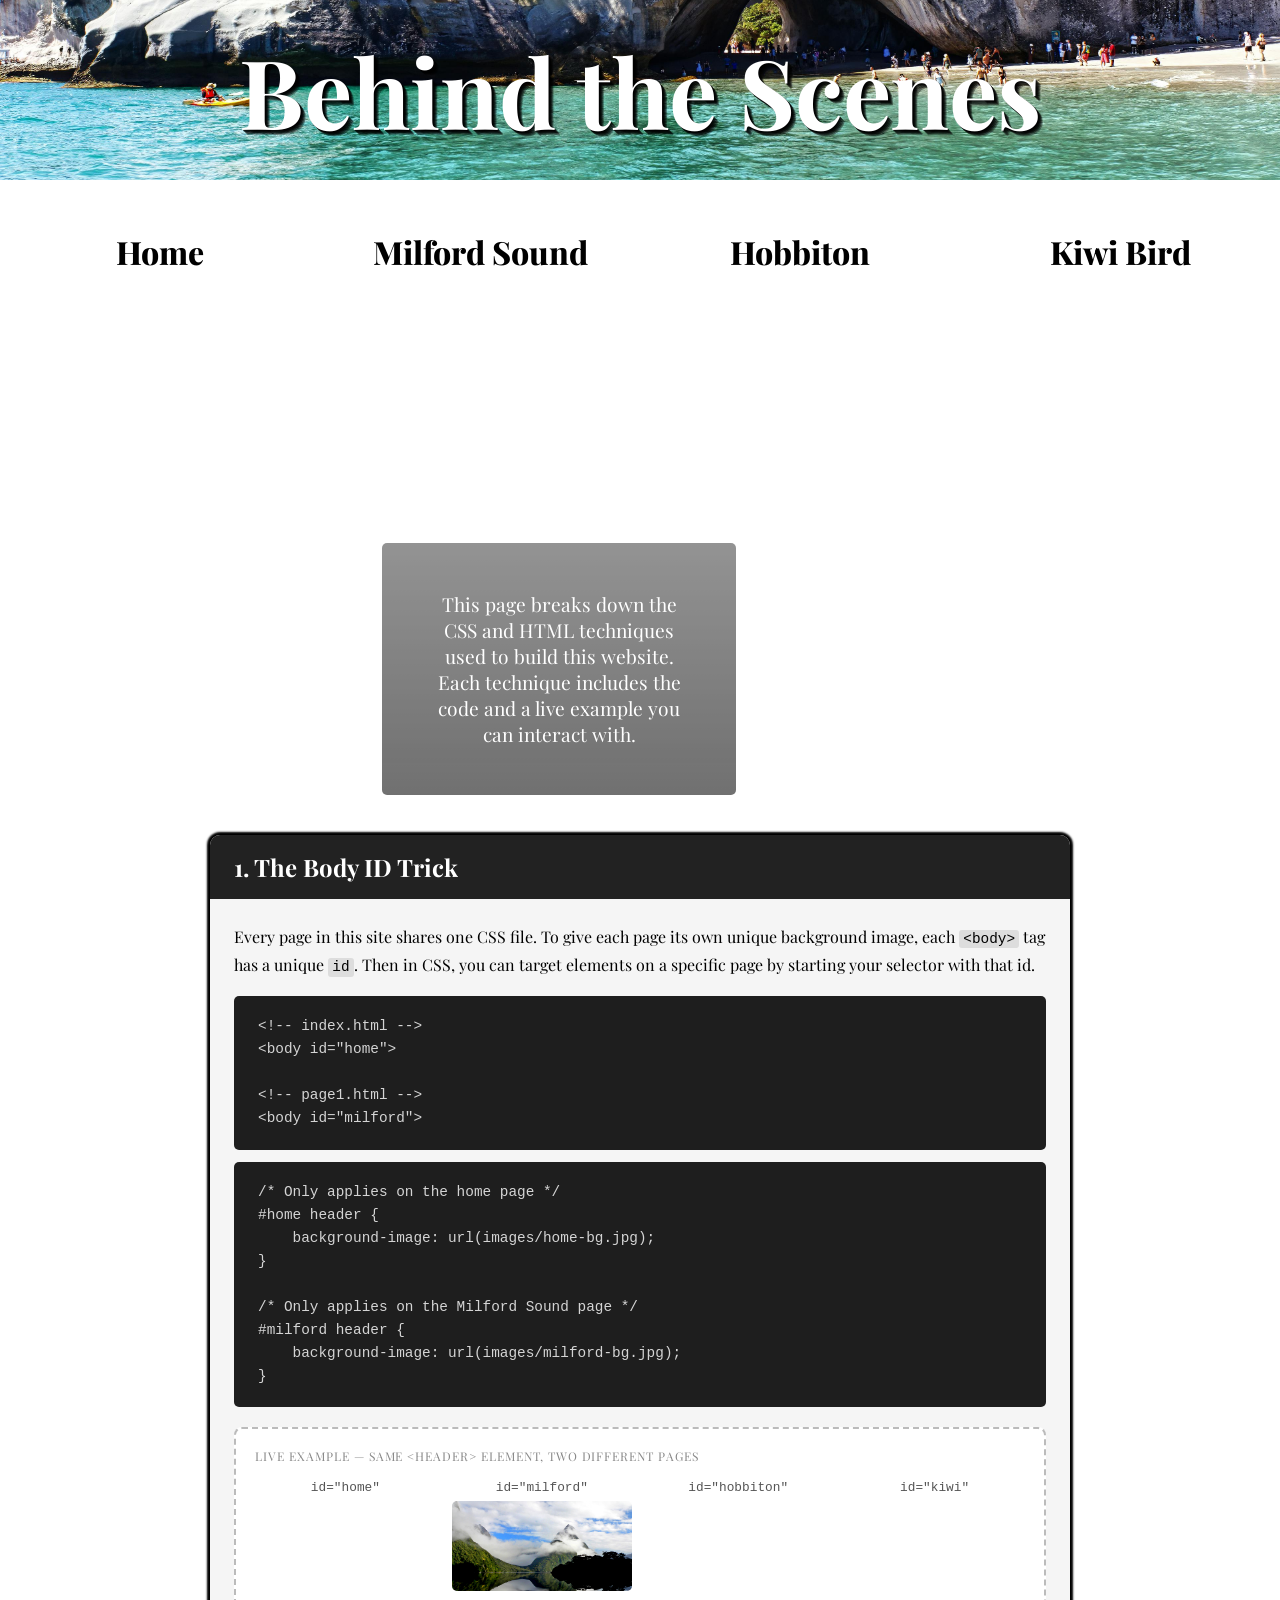
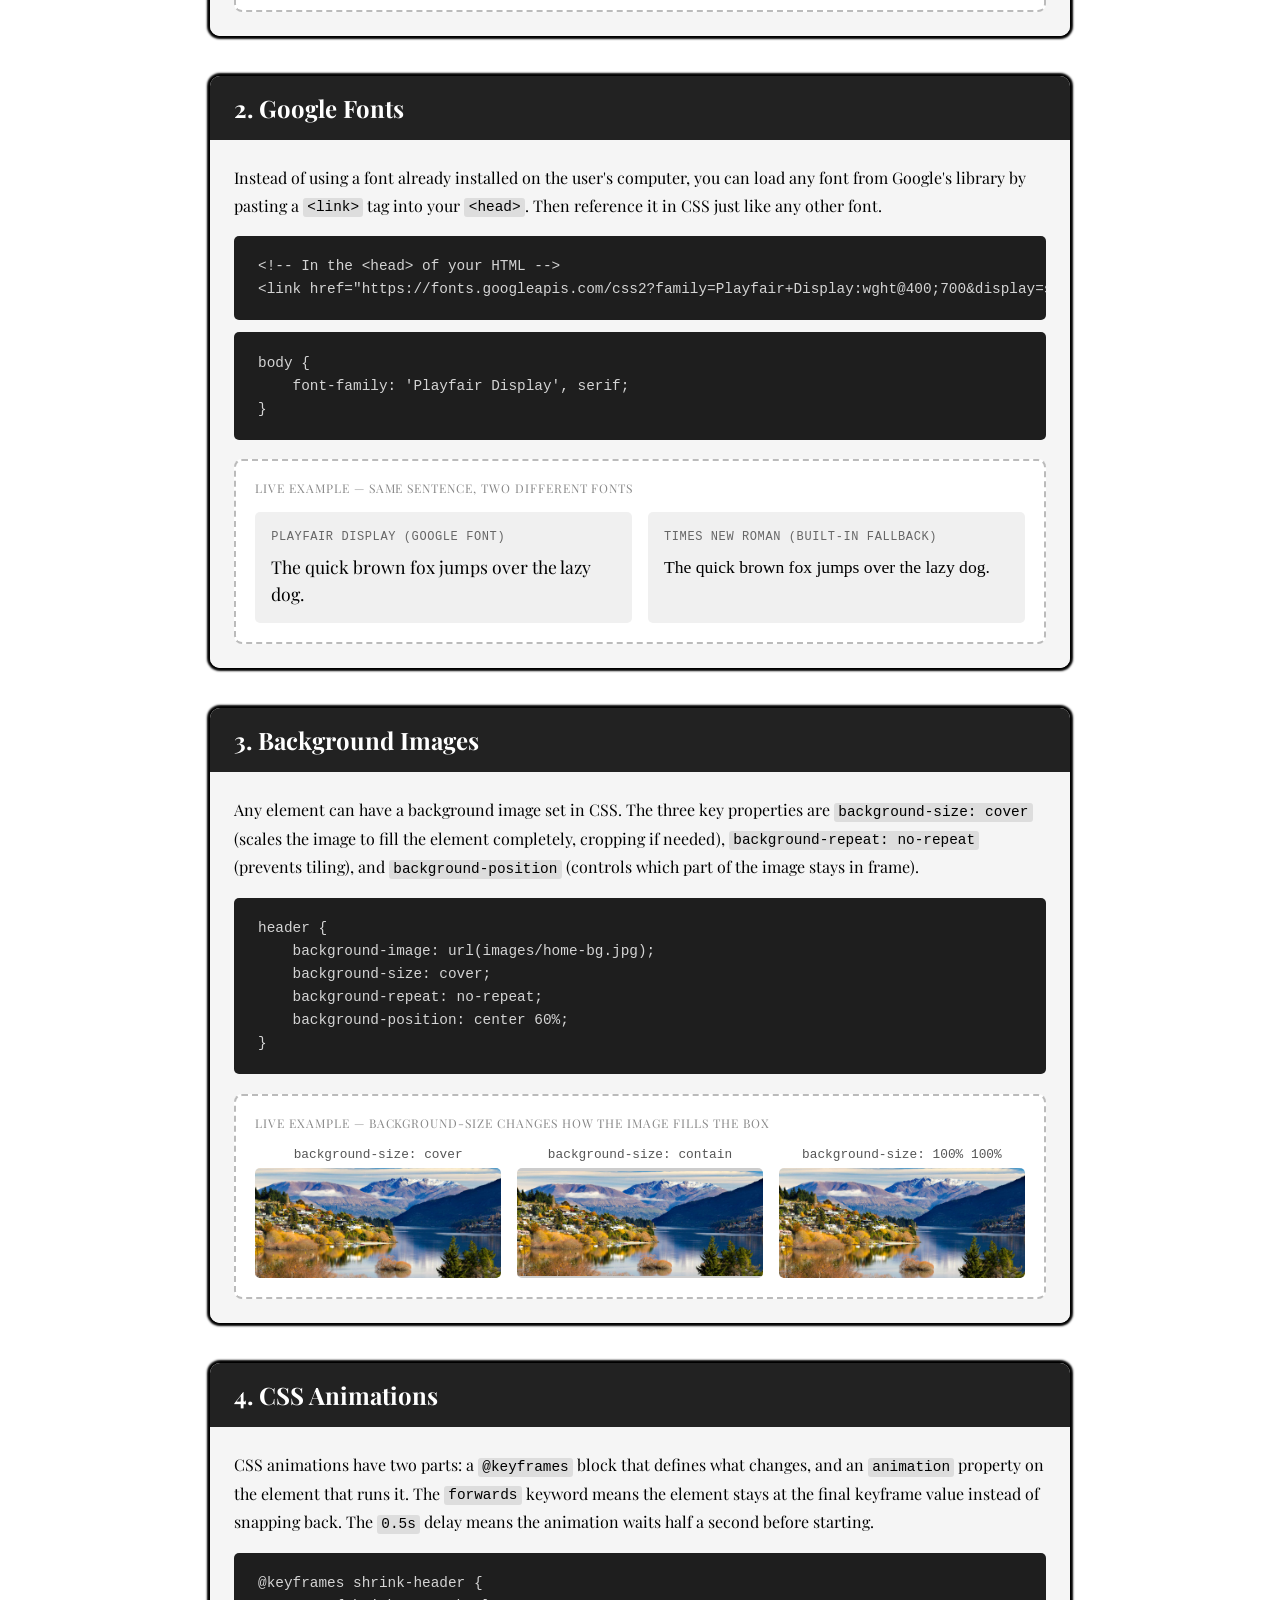
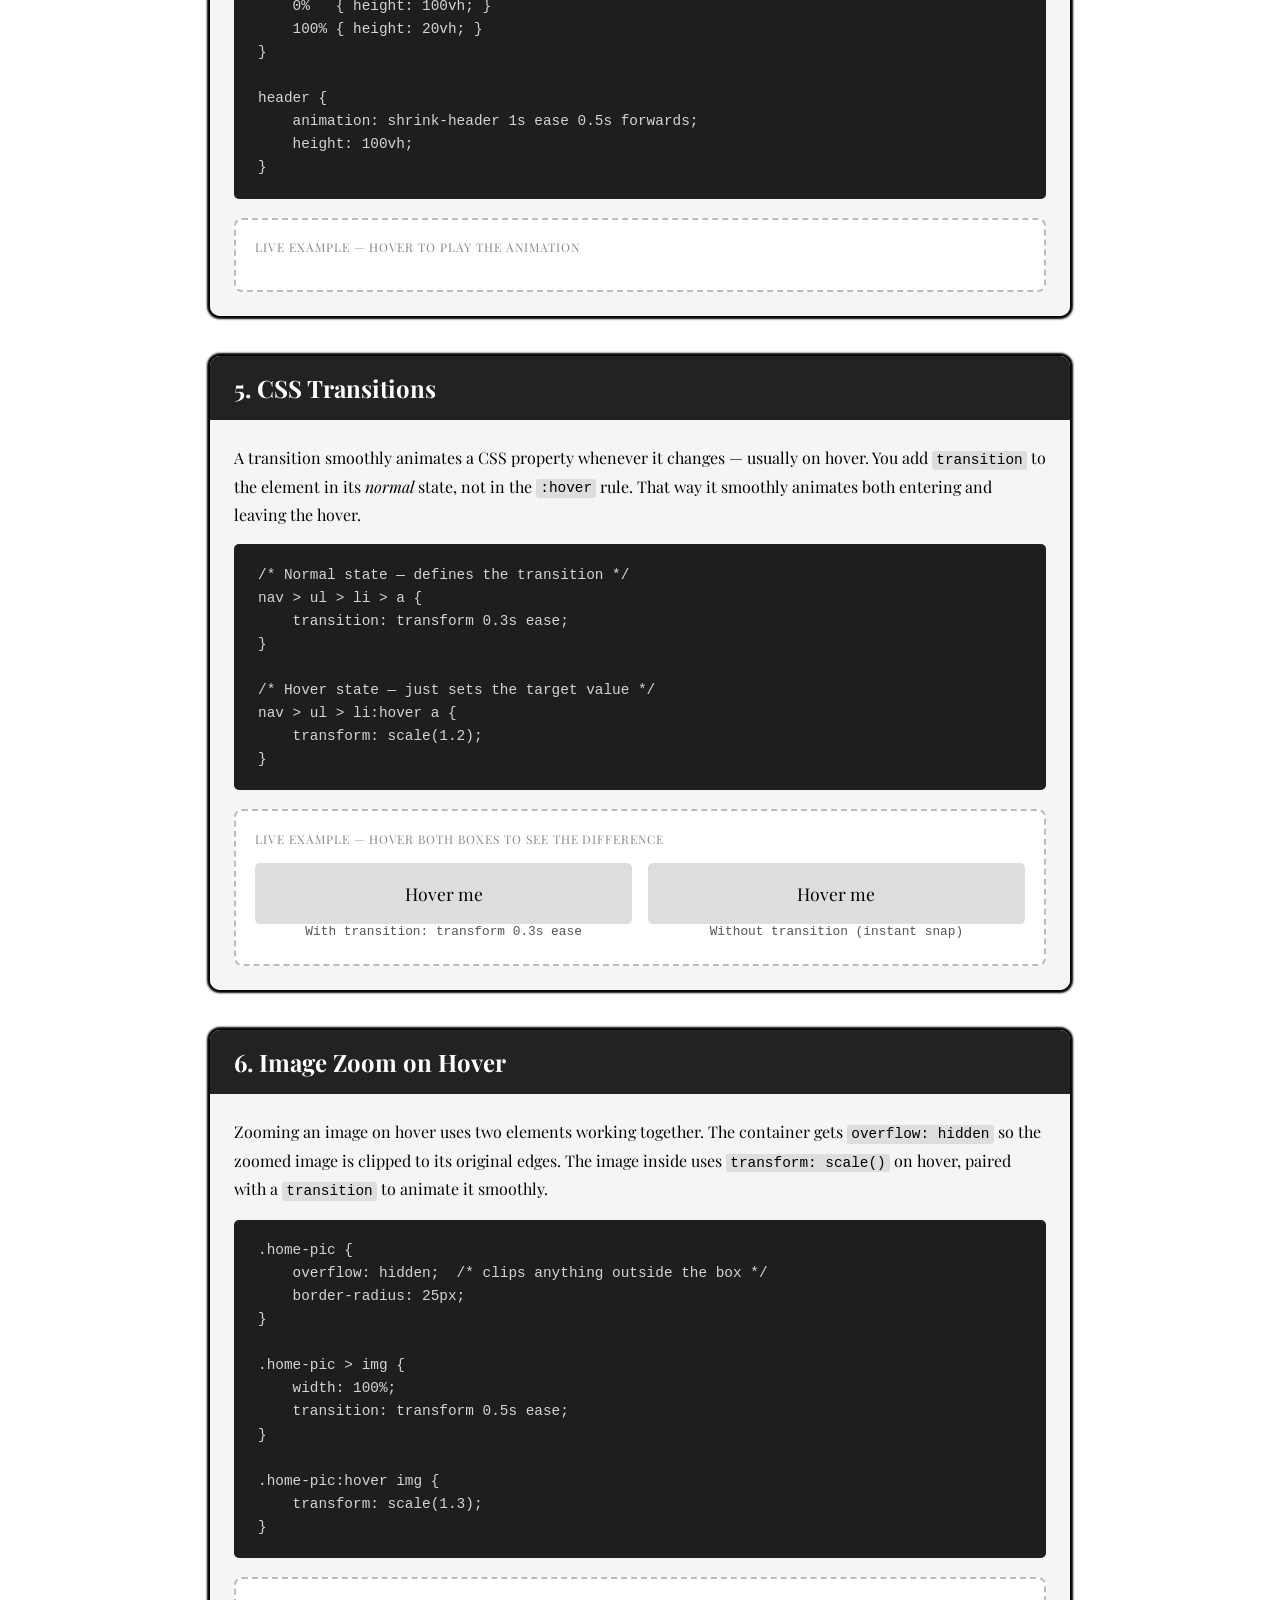
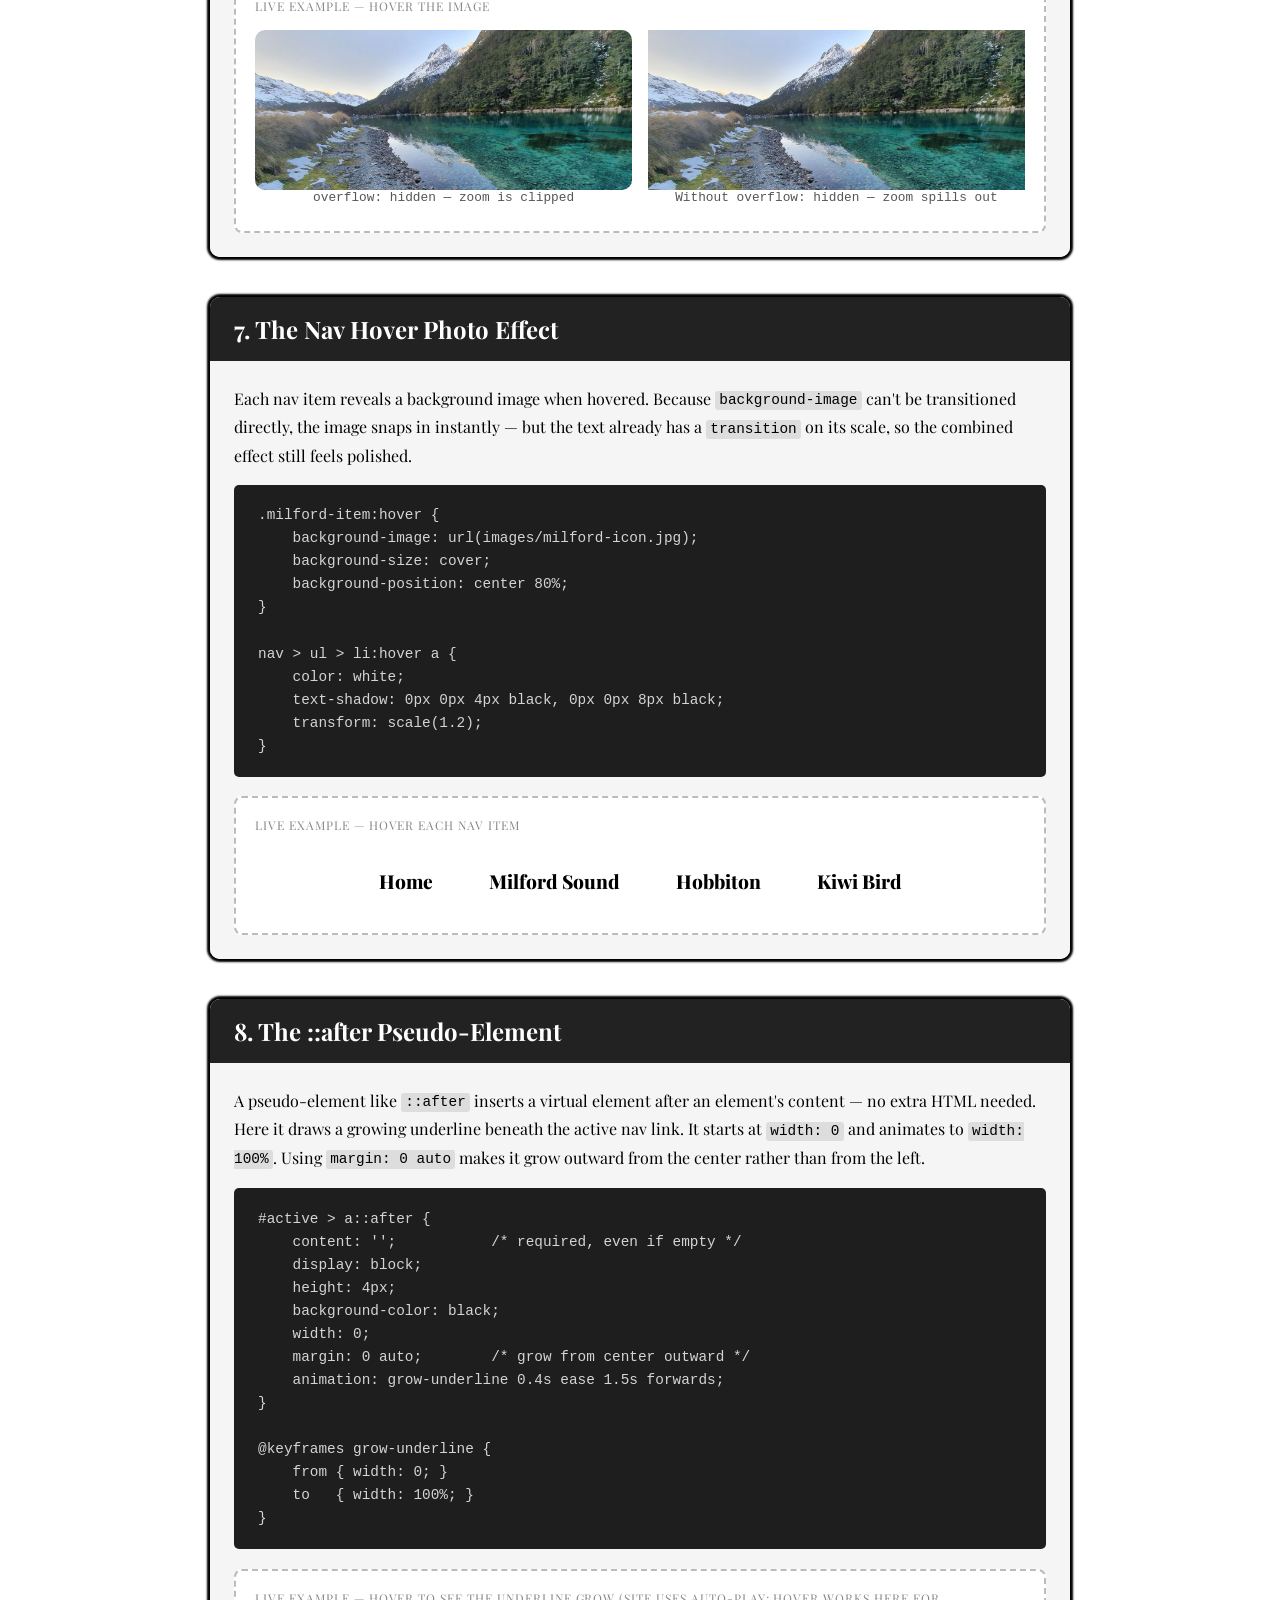
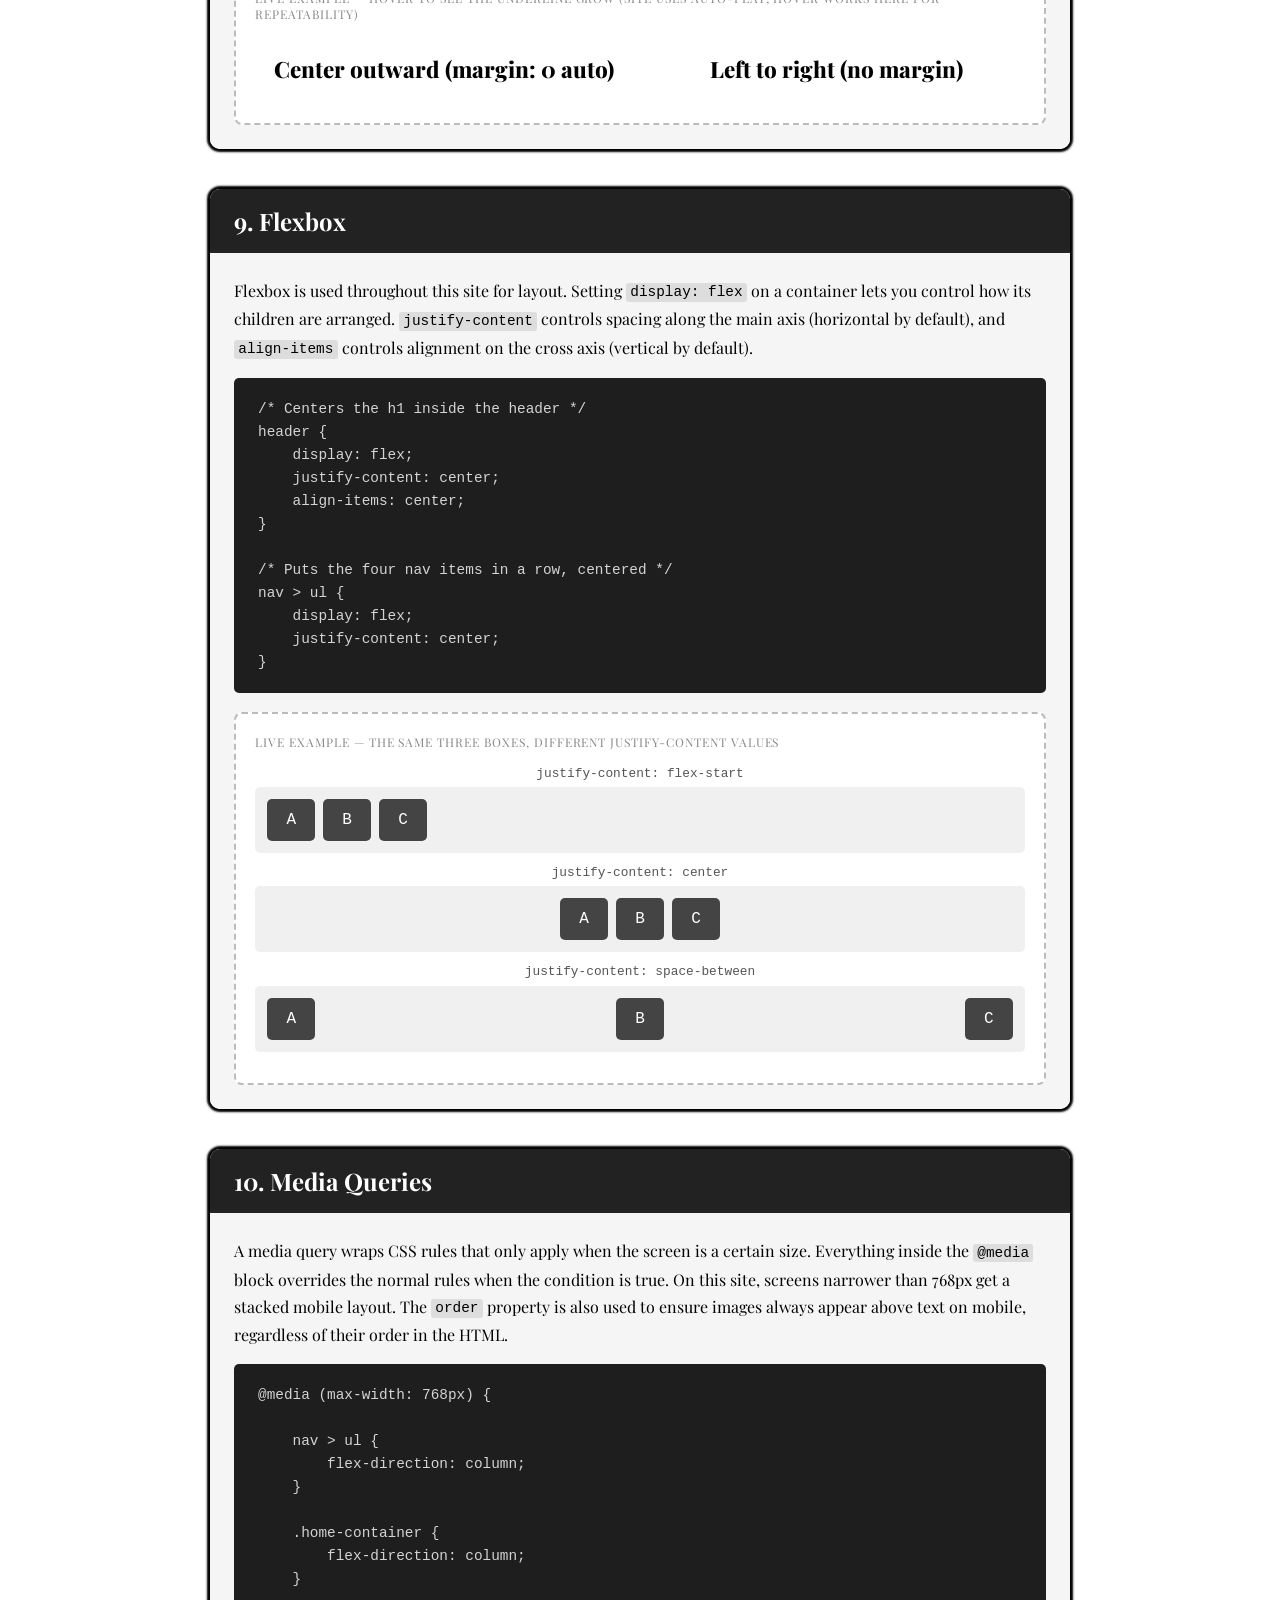
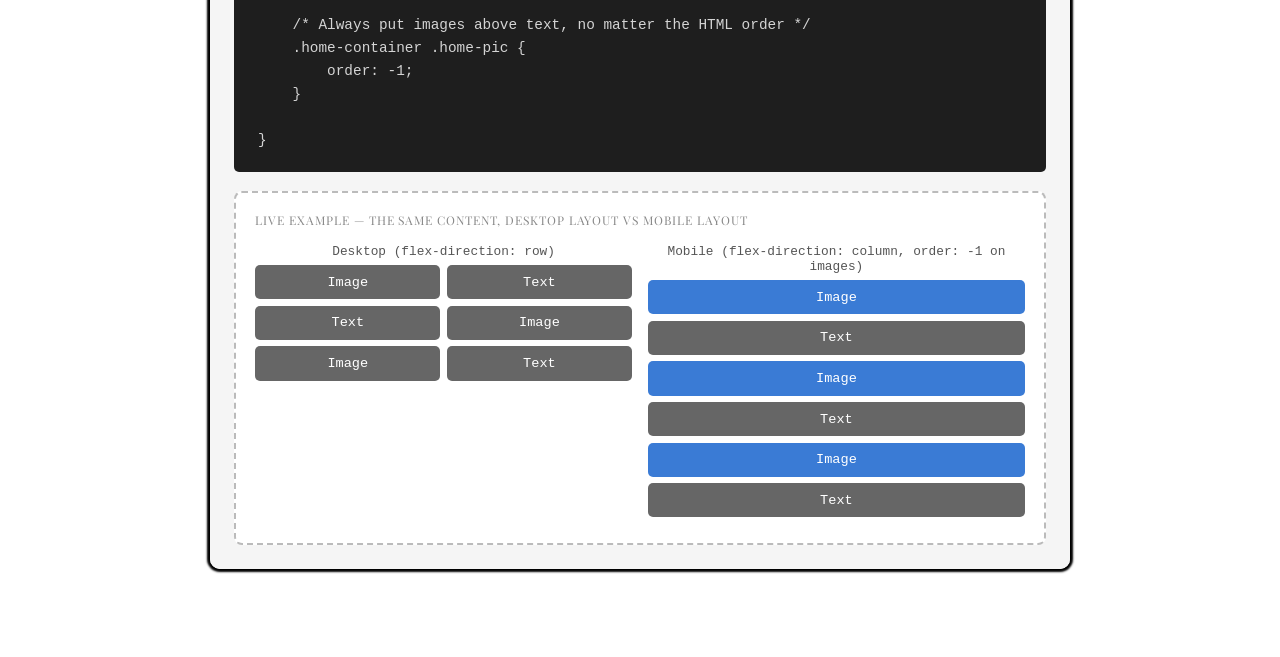
==== explainer.html @ 44269f56 "Added example page Used Claude to create an example page, linked in the footer of the homepage.  Exa" ====
<!DOCTYPE html>
<html lang="en">

<head>
    <meta charset="UTF-8">
    <meta name="viewport" content="width=device-width, initial-scale=1.0">
    <title>How It Works | New Zealand</title>

    <link rel="stylesheet" href="style.css">
    <link href="https://fonts.googleapis.com/css2?family=Playfair+Display:wght@400;700&display=swap" rel="stylesheet">
</head>

<body id="explainer">

    <header>
        <h1>Behind the Scenes</h1>
    </header>

    <nav>
        <ul>
            <li class="home-item"><a href="index.html">Home</a></li>
            <li class="milford-item"><a href="page1.html">Milford Sound</a></li>
            <li class="hobbiton-item"><a href="page2.html">Hobbiton</a></li>
            <li class="kiwi-item"><a href="page3.html">Kiwi Bird</a></li>
        </ul>
    </nav>

    <main class="explainer-main">

        <p class="explainer-intro">
            This page breaks down the CSS and HTML techniques used to build this website.
            Each technique includes the code and a live example you can interact with.
        </p>

        <!-- ============================================================ -->
        <!-- TECHNIQUE 1: Body ID Trick -->
        <!-- ============================================================ -->
        <div class="technique">
            <div class="technique-header">
                <h2>1. The Body ID Trick</h2>
            </div>
            <div class="technique-body">
                <p>
                    Every page in this site shares one CSS file. To give each page its own unique background image,
                    each <code>&lt;body&gt;</code> tag has a unique <code>id</code>. Then in CSS, you can target
                    elements on a specific page by starting your selector with that id.
                </p>
                <pre>
&lt;!-- index.html --&gt;
&lt;body id="home"&gt;

&lt;!-- page1.html --&gt;
&lt;body id="milford"&gt;</pre>
                <pre>
/* Only applies on the home page */
#home header {
    background-image: url(images/home-bg.jpg);
}

/* Only applies on the Milford Sound page */
#milford header {
    background-image: url(images/milford-bg.jpg);
}</pre>

                <div class="demo">
                    <div class="demo-label">Live Example — same &lt;header&gt; element, two different pages</div>
                    <div class="demo-side-by-side">
                        <div>
                            <div class="demo-caption">id="home"</div>
                            <div class="demo-page-preview" style="background-image: url(images/home-bg.jpg); background-size: cover; background-position: center 60%;"></div>
                        </div>
                        <div>
                            <div class="demo-caption">id="milford"</div>
                            <div class="demo-page-preview" style="background-image: url(images/milford-bg.jpg); background-size: cover;"></div>
                        </div>
                        <div>
                            <div class="demo-caption">id="hobbiton"</div>
                            <div class="demo-page-preview" style="background-image: url(images/hobbiton-bg.jpg); background-size: cover;"></div>
                        </div>
                        <div>
                            <div class="demo-caption">id="kiwi"</div>
                            <div class="demo-page-preview" style="background-image: url(images/fall-bg.jpg); background-size: cover;"></div>
                        </div>
                    </div>
                </div>
            </div>
        </div>

        <!-- ============================================================ -->
        <!-- TECHNIQUE 2: Google Fonts -->
        <!-- ============================================================ -->
        <div class="technique">
            <div class="technique-header">
                <h2>2. Google Fonts</h2>
            </div>
            <div class="technique-body">
                <p>
                    Instead of using a font already installed on the user's computer, you can load any font from
                    Google's library by pasting a <code>&lt;link&gt;</code> tag into your <code>&lt;head&gt;</code>.
                    Then reference it in CSS just like any other font.
                </p>
                <pre>
&lt;!-- In the &lt;head&gt; of your HTML --&gt;
&lt;link href="https://fonts.googleapis.com/css2?family=Playfair+Display:wght@400;700&display=swap" rel="stylesheet"&gt;</pre>
                <pre>
body {
    font-family: 'Playfair Display', serif;
}</pre>

                <div class="demo">
                    <div class="demo-label">Live Example — same sentence, two different fonts</div>
                    <div class="demo-side-by-side">
                        <div class="demo-font-sample" style="font-family: 'Playfair Display', serif;">
                            <div class="demo-font-name">Playfair Display (Google Font)</div>
                            The quick brown fox jumps over the lazy dog.
                        </div>
                        <div class="demo-font-sample" style="font-family: 'Times New Roman', serif;">
                            <div class="demo-font-name">Times New Roman (built-in fallback)</div>
                            The quick brown fox jumps over the lazy dog.
                        </div>
                    </div>
                </div>
            </div>
        </div>

        <!-- ============================================================ -->
        <!-- TECHNIQUE 3: Background Images -->
        <!-- ============================================================ -->
        <div class="technique">
            <div class="technique-header">
                <h2>3. Background Images</h2>
            </div>
            <div class="technique-body">
                <p>
                    Any element can have a background image set in CSS. The three key properties are
                    <code>background-size: cover</code> (scales the image to fill the element completely, cropping if needed),
                    <code>background-repeat: no-repeat</code> (prevents tiling), and
                    <code>background-position</code> (controls which part of the image stays in frame).
                </p>
                <pre>
header {
    background-image: url(images/home-bg.jpg);
    background-size: cover;
    background-repeat: no-repeat;
    background-position: center 60%;
}</pre>

                <div class="demo">
                    <div class="demo-label">Live Example — background-size changes how the image fills the box</div>
                    <div class="demo-side-by-side">
                        <div>
                            <div class="demo-caption">background-size: cover</div>
                            <div class="demo-bg-box" style="background-image: url(images/home-image-3.jpg); background-size: cover; background-position: center;"></div>
                        </div>
                        <div>
                            <div class="demo-caption">background-size: contain</div>
                            <div class="demo-bg-box" style="background-image: url(images/home-image-3.jpg); background-size: contain; background-repeat: no-repeat; background-position: center;"></div>
                        </div>
                        <div>
                            <div class="demo-caption">background-size: 100% 100%</div>
                            <div class="demo-bg-box" style="background-image: url(images/home-image-3.jpg); background-size: 100% 100%;"></div>
                        </div>
                    </div>
                </div>
            </div>
        </div>

        <!-- ============================================================ -->
        <!-- TECHNIQUE 4: CSS Animations -->
        <!-- ============================================================ -->
        <div class="technique">
            <div class="technique-header">
                <h2>4. CSS Animations</h2>
            </div>
            <div class="technique-body">
                <p>
                    CSS animations have two parts: a <code>@keyframes</code> block that defines what changes,
                    and an <code>animation</code> property on the element that runs it. The <code>forwards</code>
                    keyword means the element stays at the final keyframe value instead of snapping back.
                    The <code>0.5s</code> delay means the animation waits half a second before starting.
                </p>
                <pre>
@keyframes shrink-header {
    0%   { height: 100vh; }
    100% { height: 20vh; }
}

header {
    animation: shrink-header 1s ease 0.5s forwards;
    height: 100vh;
}</pre>

                <div class="demo">
                    <div class="demo-label">Live Example — hover to play the animation</div>
                    <div class="demo-animation-box"></div>
                </div>
            </div>
        </div>

        <!-- ============================================================ -->
        <!-- TECHNIQUE 5: CSS Transitions -->
        <!-- ============================================================ -->
        <div class="technique">
            <div class="technique-header">
                <h2>5. CSS Transitions</h2>
            </div>
            <div class="technique-body">
                <p>
                    A transition smoothly animates a CSS property whenever it changes — usually on hover.
                    You add <code>transition</code> to the element in its <em>normal</em> state, not in the
                    <code>:hover</code> rule. That way it smoothly animates both entering and leaving the hover.
                </p>
                <pre>
/* Normal state — defines the transition */
nav > ul > li > a {
    transition: transform 0.3s ease;
}

/* Hover state — just sets the target value */
nav > ul > li:hover a {
    transform: scale(1.2);
}</pre>

                <div class="demo">
                    <div class="demo-label">Live Example — hover both boxes to see the difference</div>
                    <div class="demo-side-by-side">
                        <div>
                            <div class="demo-transition-box with-transition">Hover me</div>
                            <div class="demo-caption">With transition: transform 0.3s ease</div>
                        </div>
                        <div>
                            <div class="demo-transition-box no-transition">Hover me</div>
                            <div class="demo-caption">Without transition (instant snap)</div>
                        </div>
                    </div>
                </div>
            </div>
        </div>

        <!-- ============================================================ -->
        <!-- TECHNIQUE 6: Image Zoom on Hover -->
        <!-- ============================================================ -->
        <div class="technique">
            <div class="technique-header">
                <h2>6. Image Zoom on Hover</h2>
            </div>
            <div class="technique-body">
                <p>
                    Zooming an image on hover uses two elements working together. The container gets
                    <code>overflow: hidden</code> so the zoomed image is clipped to its original edges.
                    The image inside uses <code>transform: scale()</code> on hover, paired with a
                    <code>transition</code> to animate it smoothly.
                </p>
                <pre>
.home-pic {
    overflow: hidden;  /* clips anything outside the box */
    border-radius: 25px;
}

.home-pic > img {
    width: 100%;
    transition: transform 0.5s ease;
}

.home-pic:hover img {
    transform: scale(1.3);
}</pre>

                <div class="demo">
                    <div class="demo-label">Live Example — hover the image</div>
                    <div class="demo-side-by-side">
                        <div>
                            <div class="demo-zoom-container">
                                <img src="images/home-image-1.jpg" alt="Crystal-clear turquoise waters of Blue Lake surrounded by snow-capped mountains">
                            </div>
                            <div class="demo-caption">overflow: hidden — zoom is clipped</div>
                        </div>
                        <div>
                            <div class="demo-zoom-container no-clip">
                                <img src="images/home-image-1.jpg" alt="Crystal-clear turquoise waters of Blue Lake surrounded by snow-capped mountains">
                            </div>
                            <div class="demo-caption">Without overflow: hidden — zoom spills out</div>
                        </div>
                    </div>
                </div>
            </div>
        </div>

        <!-- ============================================================ -->
        <!-- TECHNIQUE 7: Nav Hover Photo Effect -->
        <!-- ============================================================ -->
        <div class="technique">
            <div class="technique-header">
                <h2>7. The Nav Hover Photo Effect</h2>
            </div>
            <div class="technique-body">
                <p>
                    Each nav item reveals a background image when hovered. Because
                    <code>background-image</code> can't be transitioned directly, the image snaps in instantly —
                    but the text already has a <code>transition</code> on its scale, so the combined
                    effect still feels polished.
                </p>
                <pre>
.milford-item:hover {
    background-image: url(images/milford-icon.jpg);
    background-size: cover;
    background-position: center 80%;
}

nav > ul > li:hover a {
    color: white;
    text-shadow: 0px 0px 4px black, 0px 0px 8px black;
    transform: scale(1.2);
}</pre>

                <div class="demo">
                    <div class="demo-label">Live Example — hover each nav item</div>
                    <div class="demo-nav-row">
                        <div class="demo-nav-item demo-home-item">
                            <a href="#">Home</a>
                        </div>
                        <div class="demo-nav-item demo-milford-item">
                            <a href="#">Milford Sound</a>
                        </div>
                        <div class="demo-nav-item demo-hobbiton-item">
                            <a href="#">Hobbiton</a>
                        </div>
                        <div class="demo-nav-item demo-kiwi-item">
                            <a href="#">Kiwi Bird</a>
                        </div>
                    </div>
                </div>
            </div>
        </div>

        <!-- ============================================================ -->
        <!-- TECHNIQUE 8: ::after Pseudo-Element -->
        <!-- ============================================================ -->
        <div class="technique">
            <div class="technique-header">
                <h2>8. The ::after Pseudo-Element</h2>
            </div>
            <div class="technique-body">
                <p>
                    A pseudo-element like <code>::after</code> inserts a virtual element after an element's
                    content — no extra HTML needed. Here it draws a growing underline beneath the active
                    nav link. It starts at <code>width: 0</code> and animates to <code>width: 100%</code>.
                    Using <code>margin: 0 auto</code> makes it grow outward from the center rather than
                    from the left.
                </p>
                <pre>
#active > a::after {
    content: '';           /* required, even if empty */
    display: block;
    height: 4px;
    background-color: black;
    width: 0;
    margin: 0 auto;        /* grow from center outward */
    animation: grow-underline 0.4s ease 1.5s forwards;
}

@keyframes grow-underline {
    from { width: 0; }
    to   { width: 100%; }
}</pre>

                <div class="demo">
                    <div class="demo-label">Live Example — hover to see the underline grow (site uses auto-play; hover works here for repeatability)</div>
                    <div class="demo-underline-container">
                        <div class="demo-side-by-side demo-underline-row">
                            <div style="text-align: center;">
                                <a class="demo-underline-link center-grow" href="#">Center outward (margin: 0 auto)</a>
                            </div>
                            <div style="text-align: center;">
                                <a class="demo-underline-link left-grow" href="#">Left to right (no margin)</a>
                            </div>
                        </div>
                    </div>
                </div>
            </div>
        </div>

        <!-- ============================================================ -->
        <!-- TECHNIQUE 9: Flexbox -->
        <!-- ============================================================ -->
        <div class="technique">
            <div class="technique-header">
                <h2>9. Flexbox</h2>
            </div>
            <div class="technique-body">
                <p>
                    Flexbox is used throughout this site for layout. Setting <code>display: flex</code> on a
                    container lets you control how its children are arranged.
                    <code>justify-content</code> controls spacing along the main axis (horizontal by default),
                    and <code>align-items</code> controls alignment on the cross axis (vertical by default).
                </p>
                <pre>
/* Centers the h1 inside the header */
header {
    display: flex;
    justify-content: center;
    align-items: center;
}

/* Puts the four nav items in a row, centered */
nav > ul {
    display: flex;
    justify-content: center;
}</pre>

                <div class="demo">
                    <div class="demo-label">Live Example — the same three boxes, different justify-content values</div>
                    <div class="demo-flex-row">
                        <div class="demo-caption">justify-content: flex-start</div>
                        <div class="demo-flex-container" style="justify-content: flex-start;">
                            <div class="demo-flex-box">A</div>
                            <div class="demo-flex-box">B</div>
                            <div class="demo-flex-box">C</div>
                        </div>
                    </div>
                    <div class="demo-flex-row">
                        <div class="demo-caption">justify-content: center</div>
                        <div class="demo-flex-container" style="justify-content: center;">
                            <div class="demo-flex-box">A</div>
                            <div class="demo-flex-box">B</div>
                            <div class="demo-flex-box">C</div>
                        </div>
                    </div>
                    <div class="demo-flex-row">
                        <div class="demo-caption">justify-content: space-between</div>
                        <div class="demo-flex-container" style="justify-content: space-between;">
                            <div class="demo-flex-box">A</div>
                            <div class="demo-flex-box">B</div>
                            <div class="demo-flex-box">C</div>
                        </div>
                    </div>
                </div>
            </div>
        </div>

        <!-- ============================================================ -->
        <!-- TECHNIQUE 10: Media Queries -->
        <!-- ============================================================ -->
        <div class="technique">
            <div class="technique-header">
                <h2>10. Media Queries</h2>
            </div>
            <div class="technique-body">
                <p>
                    A media query wraps CSS rules that only apply when the screen is a certain size.
                    Everything inside the <code>@media</code> block overrides the normal rules when the
                    condition is true. On this site, screens narrower than 768px get a stacked mobile layout.
                    The <code>order</code> property is also used to ensure images always appear above text
                    on mobile, regardless of their order in the HTML.
                </p>
                <pre>
@media (max-width: 768px) {

    nav > ul {
        flex-direction: column;
    }

    .home-container {
        flex-direction: column;
    }

    /* Always put images above text, no matter the HTML order */
    .home-container .home-pic {
        order: -1;
    }

}</pre>

                <div class="demo">
                    <div class="demo-label">Live Example — the same content, desktop layout vs mobile layout</div>
                    <div class="demo-side-by-side demo-layout-comparison">
                        <div>
                            <div class="demo-caption">Desktop (flex-direction: row)</div>
                            <div class="demo-layout-wide">
                                <div class="demo-layout-box">Image</div>
                                <div class="demo-layout-box">Text</div>
                            </div>
                            <div class="demo-layout-wide">
                                <div class="demo-layout-box">Text</div>
                                <div class="demo-layout-box">Image</div>
                            </div>
                            <div class="demo-layout-wide">
                                <div class="demo-layout-box">Image</div>
                                <div class="demo-layout-box">Text</div>
                            </div>
                        </div>
                        <div>
                            <div class="demo-caption">Mobile (flex-direction: column, order: -1 on images)</div>
                            <div class="demo-layout-narrow">
                                <div class="demo-layout-box demo-layout-image">Image</div>
                                <div class="demo-layout-box">Text</div>
                            </div>
                            <div class="demo-layout-narrow">
                                <div class="demo-layout-box demo-layout-image">Image</div>
                                <div class="demo-layout-box">Text</div>
                            </div>
                            <div class="demo-layout-narrow">
                                <div class="demo-layout-box demo-layout-image">Image</div>
                                <div class="demo-layout-box">Text</div>
                            </div>
                        </div>
                    </div>
                </div>
            </div>
        </div>

    </main>

</body>

</html>
---- style.css ----
* {
    margin: 0;
}

body {
    font-family: 'Playfair Display', serif;
}

/* #region Header Work */

header {
    display: flex;
    align-items: center;
    justify-content: center;
    height: 60vh;
}

#home header {
    background-image: url(images/home-bg.jpg);
    background-repeat: no-repeat;
    background-size: cover;
    background-position: center 60%;
}

#milford header {
    background-image: url(images/milford-bg.jpg);
    background-repeat: no-repeat;
    background-size: cover;
}

#hobbiton header {
    background-image: url(images/hobbiton-bg.jpg);
    background-repeat: no-repeat;
    background-size: cover;
}

#kiwi header {
    background-image: url(images/fall-bg.jpg);
    background-repeat: no-repeat;
    background-size: cover;
}

header h1 {
    font-size: 6rem;
    text-align: center;
    color: white;
    text-shadow:
        1px 1px 0px rgba(0, 0, 0, 0.8),
        2px 2px 0px rgba(0, 0, 0, 0.7),
        3px 3px 0px rgba(0, 0, 0, 0.6),
        4px 4px 0px rgba(0, 0, 0, 0.5),
        5px 5px 0px rgba(0, 0, 0, 0.4);
}

/* #endregion */

/* #region Nav */

nav>ul {
    list-style-type: none;
    padding: 0;
    display: flex;
    justify-content: center;
    align-items: center;
}

nav>ul>li {
    padding: 2.5rem;
    margin: 0.625rem;
    border-radius: 5px;
    width: 20%;
    text-align: center;
}

nav>ul>li>a {
    display: inline-block;
    text-decoration: none;
    color: black;
    font-size: 2rem;
    font-weight: 800;
    transition: transform 0.3s ease;
}

nav>ul>li:hover a {
    color: white;
    text-shadow: 0px 0px 4px black, 0px 0px 8px black, 0px 0px 12px black;
    transform: scale(1.2);
}

.home-item:hover {
    background-image: url(images/NZ-icon.png);
    background-size: cover;
    background-position: left center;
}

.milford-item:hover {
    background-image: url(images/milford-icon.jpg);
    background-size: cover;
    background-position: center 80%;
}

.hobbiton-item:hover {
    background-image: url(images/hobbiton-icon.jpg);
    background-size: cover;
    background-position: center 60%;
}

.kiwi-item:hover {
    background-image: url(images/kiwi-icon.jpg);
    background-size: cover;
    background-position: center;
}

#active>a::after {
    content: '';
    display: block;
    height: 4px;
    background-color: black;
    width: 0;
    margin: 0 auto;
    animation: grow-underline 0.4s ease 1.5s forwards;
}

@keyframes grow-underline {
    from { width: 0; }
    to { width: 100%; }
}

/* #endregion */

/* #region Homepage Styling */

.home-container {
    display: flex;
    justify-content: center;
}

.home-container>div {
    width: 49%;
    margin: 1%;
}

.home-pic {
    overflow: hidden;
    border-radius: 25px;
}

.home-pic>img {
    display: block;
    width: 100%;
    object-fit: cover;
    box-shadow: 0px 0px 2px 3px rgb(0, 0, 0);
    transition: transform 0.5s ease;
}

.home-pic:hover img {
    transform: scale(1.3);
}

.info-container {
    text-align: center;
    display: flex;
    justify-content: center;
    align-items: center;
    border-radius: 25px;

    background-image: linear-gradient(to bottom, rgba(0, 0, 0, 0.2), rgba(0, 0, 0, 0.2));
}

.info-container>p {
    font-size: 2rem;
    margin: 0;
    transition: transform 0.5s ease;
}

.info-container:hover {
    box-shadow: 0px 0px 2px 3px rgb(0, 0, 0);
}

.info-container:hover p {
    transform: scale(1.2);
}

/* #endregion */

/* #region Fact Page Styling */

.page-main {
    display: flex;
    justify-content: center;
    align-items: center;
}

#milford main {
    background-image: url(images/milford-sound.webp);
    background-repeat: no-repeat;
    background-size: cover;
}

#hobbiton main {
    background-image: url(images/hobbiton.jpg);
    background-repeat: no-repeat;
    background-size: cover;
}

#kiwi main {
    background-image: url(images/kiwi-bird.webp);
    background-repeat: no-repeat;
    background-size: cover;
}

main>p {
    width: 30%;
    margin: 20% 20%;
    padding: 3rem;

    border-radius: 5px;

    text-align: center;
    font-size: 2rem;
    color: white;
    background-image: linear-gradient(to bottom, rgba(0, 0, 0, 0.6), rgba(0, 0, 0, 0.8));
}

@keyframes shrink-header {
    0% {
        height: 100vh;
    }

    100% {
        height: 20vh;
    }
}

header {
    animation: shrink-header 1s ease .5s forwards;
    height: 100vh;
}



/* #endregion */

/* #region Explainer Page */

#explainer header {
    background-image: url(images/summer-bg.jpg);
    background-repeat: no-repeat;
    background-size: cover;
    background-position: center 70%;
}

.explainer-intro {
    font-size: 1.2rem;
    text-align: center;
    margin-bottom: 2.5rem;
    opacity: 0.7;
}

.explainer-main {
    max-width: 860px;
    margin: 0 auto;
    padding: 3rem 2rem;
}

.technique {
    margin-bottom: 2.5rem;
    border-radius: 10px;
    overflow: hidden;
    box-shadow: 0px 0px 2px 3px rgb(0, 0, 0);
}

.technique-header {
    background-color: #222;
    color: white;
    padding: 1rem 1.5rem;
}

.technique-header h2 {
    font-size: 1.5rem;
}

.technique-body {
    padding: 1.5rem;
    background-color: #f5f5f5;
}

.technique-body p {
    font-size: 1rem;
    line-height: 1.7;
    margin-bottom: 1rem;
}

.technique-body code {
    font-family: 'Courier New', monospace;
    background-color: #ddd;
    padding: 0.1em 0.3em;
    border-radius: 3px;
    font-size: 0.9em;
}

.technique-body pre {
    background-color: #1e1e1e;
    color: #d4d4d4;
    padding: 1.2rem 1.5rem;
    border-radius: 5px;
    overflow-x: auto;
    font-family: 'Courier New', monospace;
    font-size: 0.9rem;
    line-height: 1.6;
    margin-top: 0.75rem;
}

/* #region Demo Shared Styles */

.demo {
    margin-top: 1.2rem;
    border: 2px dashed #bbb;
    border-radius: 8px;
    padding: 1.2rem;
    background-color: #fff;
}

.demo-label {
    font-size: 0.75rem;
    text-transform: uppercase;
    letter-spacing: 0.08em;
    color: #888;
    margin-bottom: 1rem;
}

.demo-caption {
    font-size: 0.8rem;
    color: #555;
    text-align: center;
    margin-bottom: 0.4rem;
    font-family: 'Courier New', monospace;
}

.demo-side-by-side {
    display: flex;
    gap: 1rem;
}

.demo-side-by-side > * {
    flex: 1;
}

/* #endregion */

/* #region Demo 1: Body ID */

.demo-page-preview {
    height: 90px;
    border-radius: 5px;
}

/* #endregion */

/* #region Demo 2: Google Fonts */

.demo-font-sample {
    padding: 1rem;
    background-color: #f0f0f0;
    border-radius: 5px;
    font-size: 1.1rem;
    line-height: 1.5;
}

.demo-font-name {
    font-size: 0.75rem;
    text-transform: uppercase;
    letter-spacing: 0.05em;
    color: #666;
    margin-bottom: 0.5rem;
    font-family: 'Courier New', monospace;
}

/* #endregion */

/* #region Demo 3: Background Images */

.demo-bg-box {
    height: 110px;
    border-radius: 5px;
    background-color: #ccc;
}

/* #endregion */

/* #region Demo 4: CSS Animation */

.demo-animation-box {
    border-radius: 5px;
    background-image: url(images/home-bg.jpg);
    background-size: cover;
    background-position: center 60%;
    animation: demo-shrink-anim 1.5s ease-in-out infinite alternate;
    animation-play-state: paused;
}

.demo-animation-box:hover {
    animation-play-state: running;
}

@keyframes demo-shrink-anim {
    0%   { height: 120px; }
    100% { height: 20px; }
}

/* #endregion */

/* #region Demo 5: Transitions */

.demo-transition-box {
    padding: 1.2rem;
    background-color: #ddd;
    border-radius: 5px;
    text-align: center;
    font-size: 1.1rem;
    cursor: default;
}

.demo-transition-box.with-transition {
    transition: transform 0.3s ease;
}

.demo-transition-box:hover {
    transform: scale(1.2);
}

/* #endregion */

/* #region Demo 6: Image Zoom */

.demo-zoom-container {
    overflow: hidden;
    border-radius: 10px;
    height: 160px;
    cursor: pointer;
}

.demo-zoom-container.no-clip {
    overflow: visible;
}

.demo-zoom-container img {
    display: block;
    width: 100%;
    height: 100%;
    object-fit: cover;
    transition: transform 0.5s ease;
}

.demo-zoom-container:hover img {
    transform: scale(1.3);
}

/* #endregion */

/* #region Demo 7: Nav Hover */

.demo-nav-row {
    display: flex;
    justify-content: center;
    gap: 0.5rem;
    flex-wrap: wrap;
}

.demo-nav-item {
    padding: 1.2rem 1.5rem;
    border-radius: 5px;
    cursor: pointer;
    text-align: center;
}

.demo-nav-item a {
    text-decoration: none;
    color: black;
    font-size: 1.2rem;
    font-weight: 800;
    display: inline-block;
    transition: transform 0.3s ease;
    pointer-events: none;
}

.demo-nav-item:hover a {
    color: white;
    text-shadow: 0px 0px 4px black, 0px 0px 8px black;
    transform: scale(1.2);
}

.demo-home-item:hover {
    background-image: url(images/NZ-icon.png);
    background-size: cover;
    background-position: left center;
}

.demo-milford-item:hover {
    background-image: url(images/milford-icon.jpg);
    background-size: cover;
    background-position: center 80%;
}

.demo-hobbiton-item:hover {
    background-image: url(images/hobbiton-icon.jpg);
    background-size: cover;
    background-position: center 60%;
}

.demo-kiwi-item:hover {
    background-image: url(images/kiwi-icon.jpg);
    background-size: cover;
    background-position: center;
}

/* #endregion */

/* #region Demo 8: ::after Underline */

.demo-underline-container {
    padding: 1rem 0;
}

.demo-underline-row {
    justify-content: space-around;
}

.demo-underline-link {
    display: inline-block;
    text-decoration: none;
    color: black;
    font-size: 1.4rem;
    font-weight: 800;
}

.demo-underline-link::after {
    content: '';
    display: block;
    height: 4px;
    background-color: black;
    width: 0;
    transition: width 0.4s ease;
}

.demo-underline-link.center-grow::after {
    margin: 0 auto;
}

.demo-underline-link:hover::after {
    width: 100%;
}

/* #endregion */

/* #region Demo 9: Flexbox */

.demo-flex-row {
    margin-bottom: 0.75rem;
}

.demo-flex-container {
    display: flex;
    gap: 0.5rem;
    padding: 0.75rem;
    background-color: #f0f0f0;
    border-radius: 5px;
}

.demo-flex-box {
    background-color: #444;
    color: white;
    padding: 0.75rem 1.2rem;
    border-radius: 5px;
    text-align: center;
    font-family: 'Courier New', monospace;
    font-size: 1rem;
}

/* #endregion */

/* #region Demo 10: Media Queries */

.demo-layout-comparison {
    align-items: flex-start;
}

.demo-layout-wide {
    display: flex;
    gap: 0.4rem;
    margin-bottom: 0.4rem;
}

.demo-layout-narrow {
    display: flex;
    flex-direction: column;
    gap: 0.4rem;
    margin-bottom: 0.4rem;
}

.demo-layout-box {
    background-color: #666;
    color: white;
    padding: 0.6rem;
    border-radius: 5px;
    text-align: center;
    font-family: 'Courier New', monospace;
    font-size: 0.85rem;
    flex: 1;
}

.demo-layout-image {
    background-color: #3a7bd5;
}

/* #endregion */

/* #endregion */

/* #region Footer */

#home footer {
    text-align: center;
    padding: 1.5rem;
}

#home footer a {
    font-size: 0.85rem;
    color: black;
    text-decoration: none;
    opacity: 0.4;
    transition: opacity 0.3s ease;
}

#home footer a:hover {
    opacity: 1;
}

/* #endregion */

/* #region Mobile Styling */

@media (max-width: 768px) {

    /* #region Header */

    header h1 {
        font-size: 3.5rem;
    }

    /* #endregion */

    /* #region Nav */

    nav>ul {
        flex-direction: column;
        padding: 0.625rem 0;
    }

    nav>ul>li {
        width: 80%;
        padding: 1rem;
    }

    nav>ul>li>a {
        font-size: 1.5rem;
    }

    /* #endregion */

    /* #region Homepage */

    .home-container {
        flex-direction: column;
        align-items: center;
    }

    .home-container>div {
        width: 92%;
        margin: 2% 0;
    }

    .home-container .home-pic {
        order: -1;
    }

    .info-container>p {
        font-size: 1.5rem;
    }

    /* #endregion */

    /* #region Fact Pages */

    main>p {
        width: 80%;
        margin: 10% auto;
        font-size: 1.5rem;
    }

    /* #endregion */

}

/* #endregion */
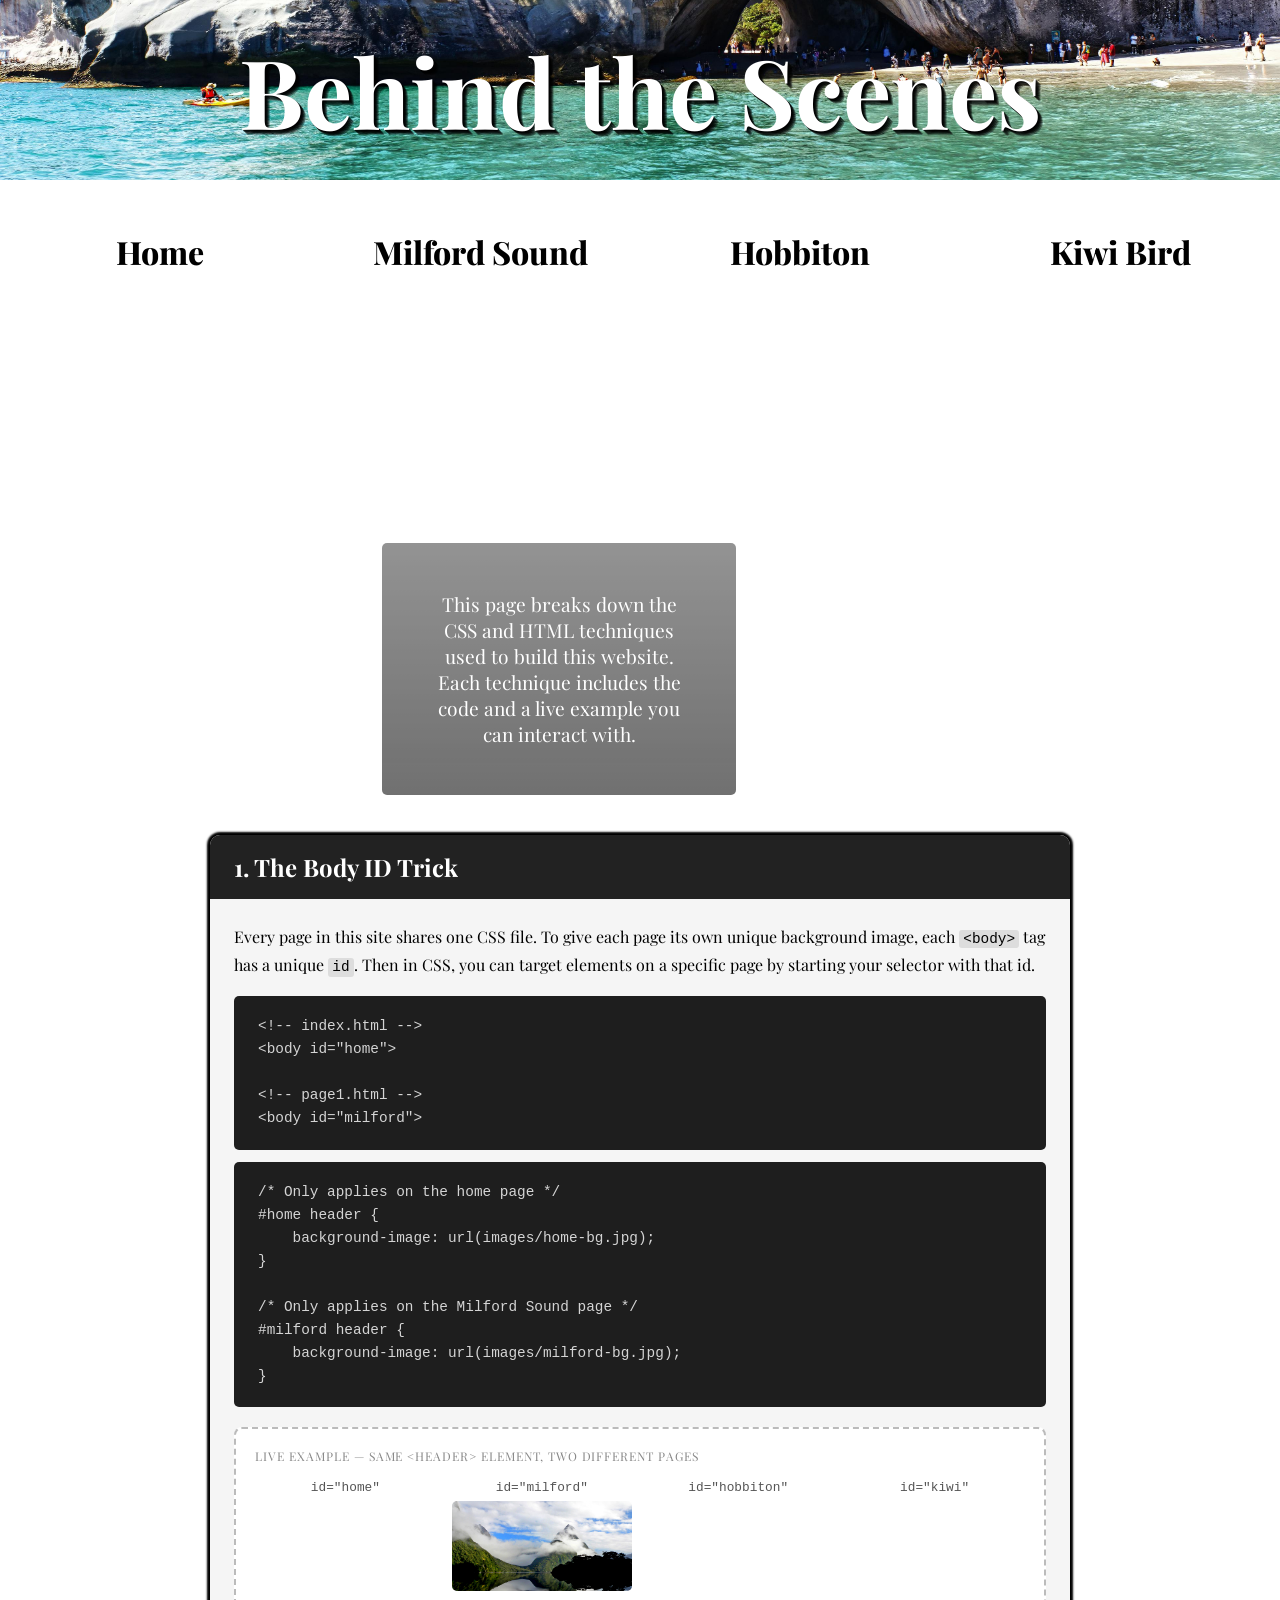
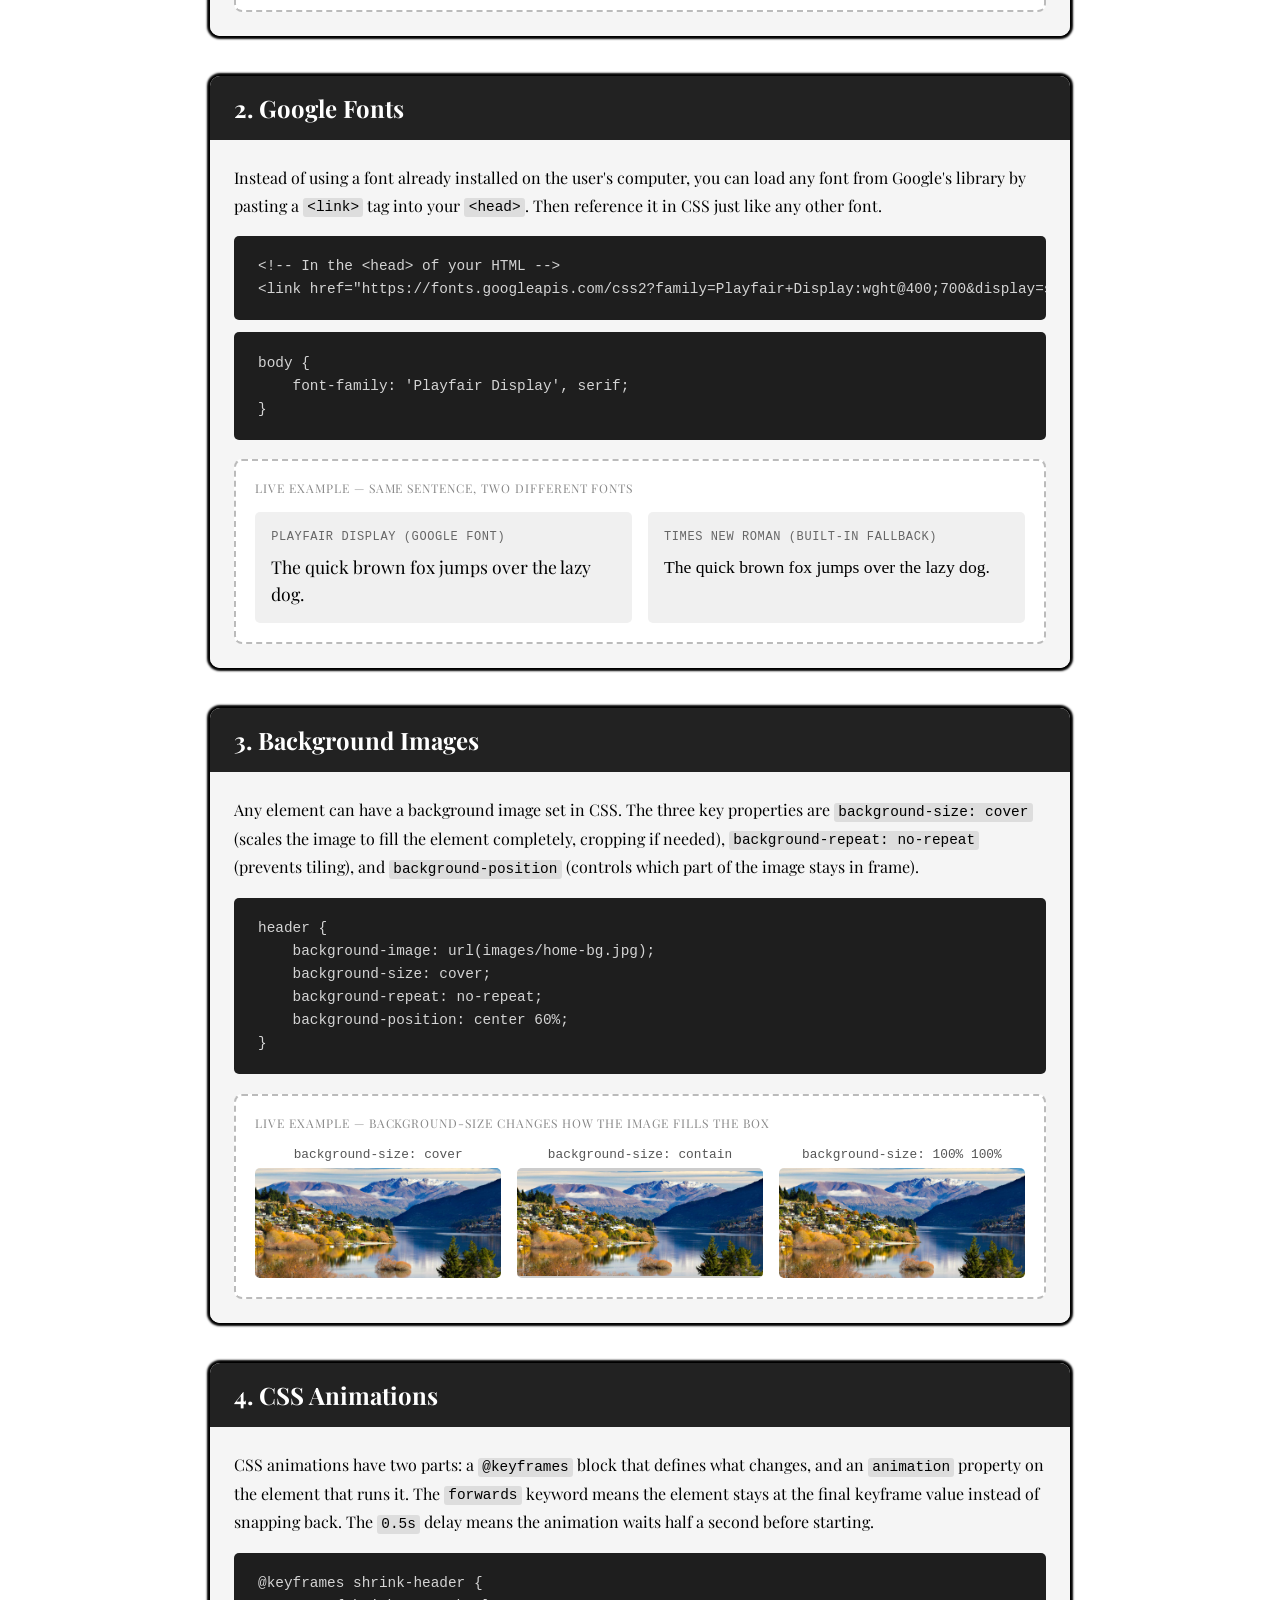
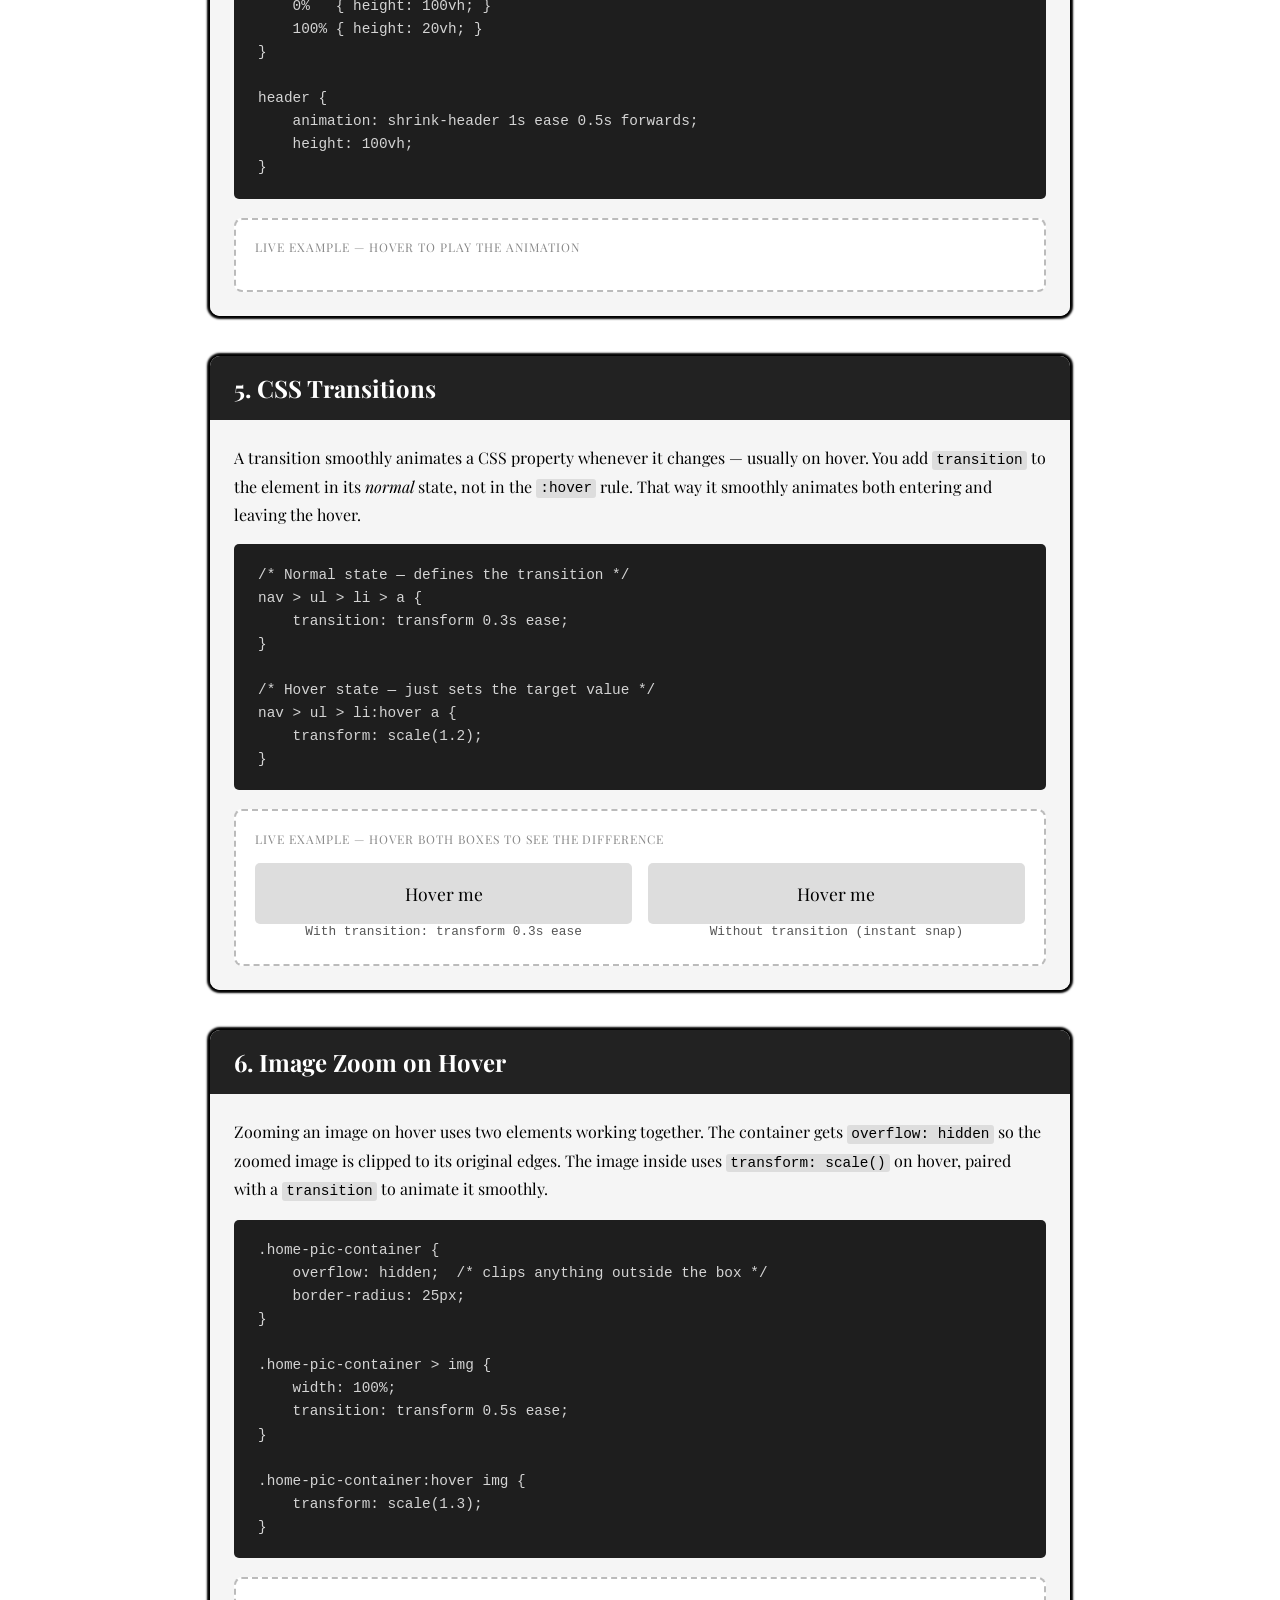
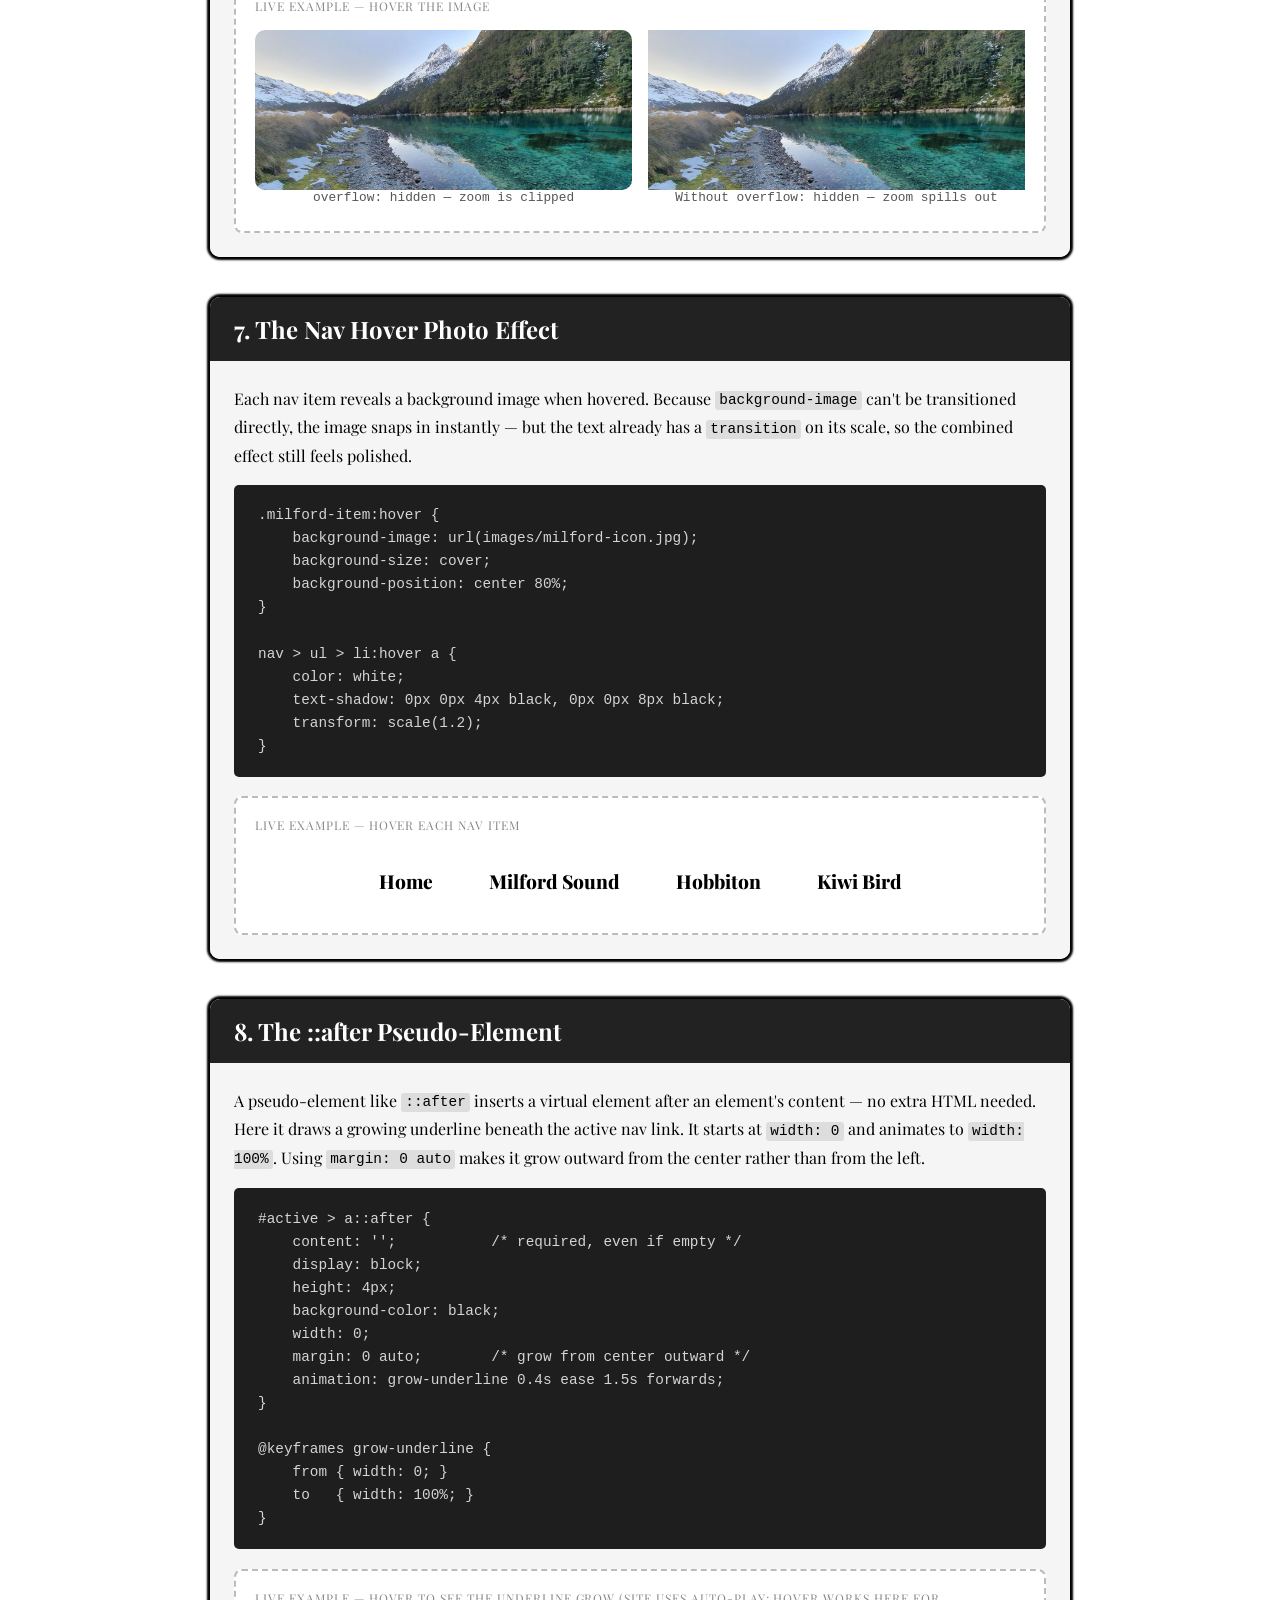
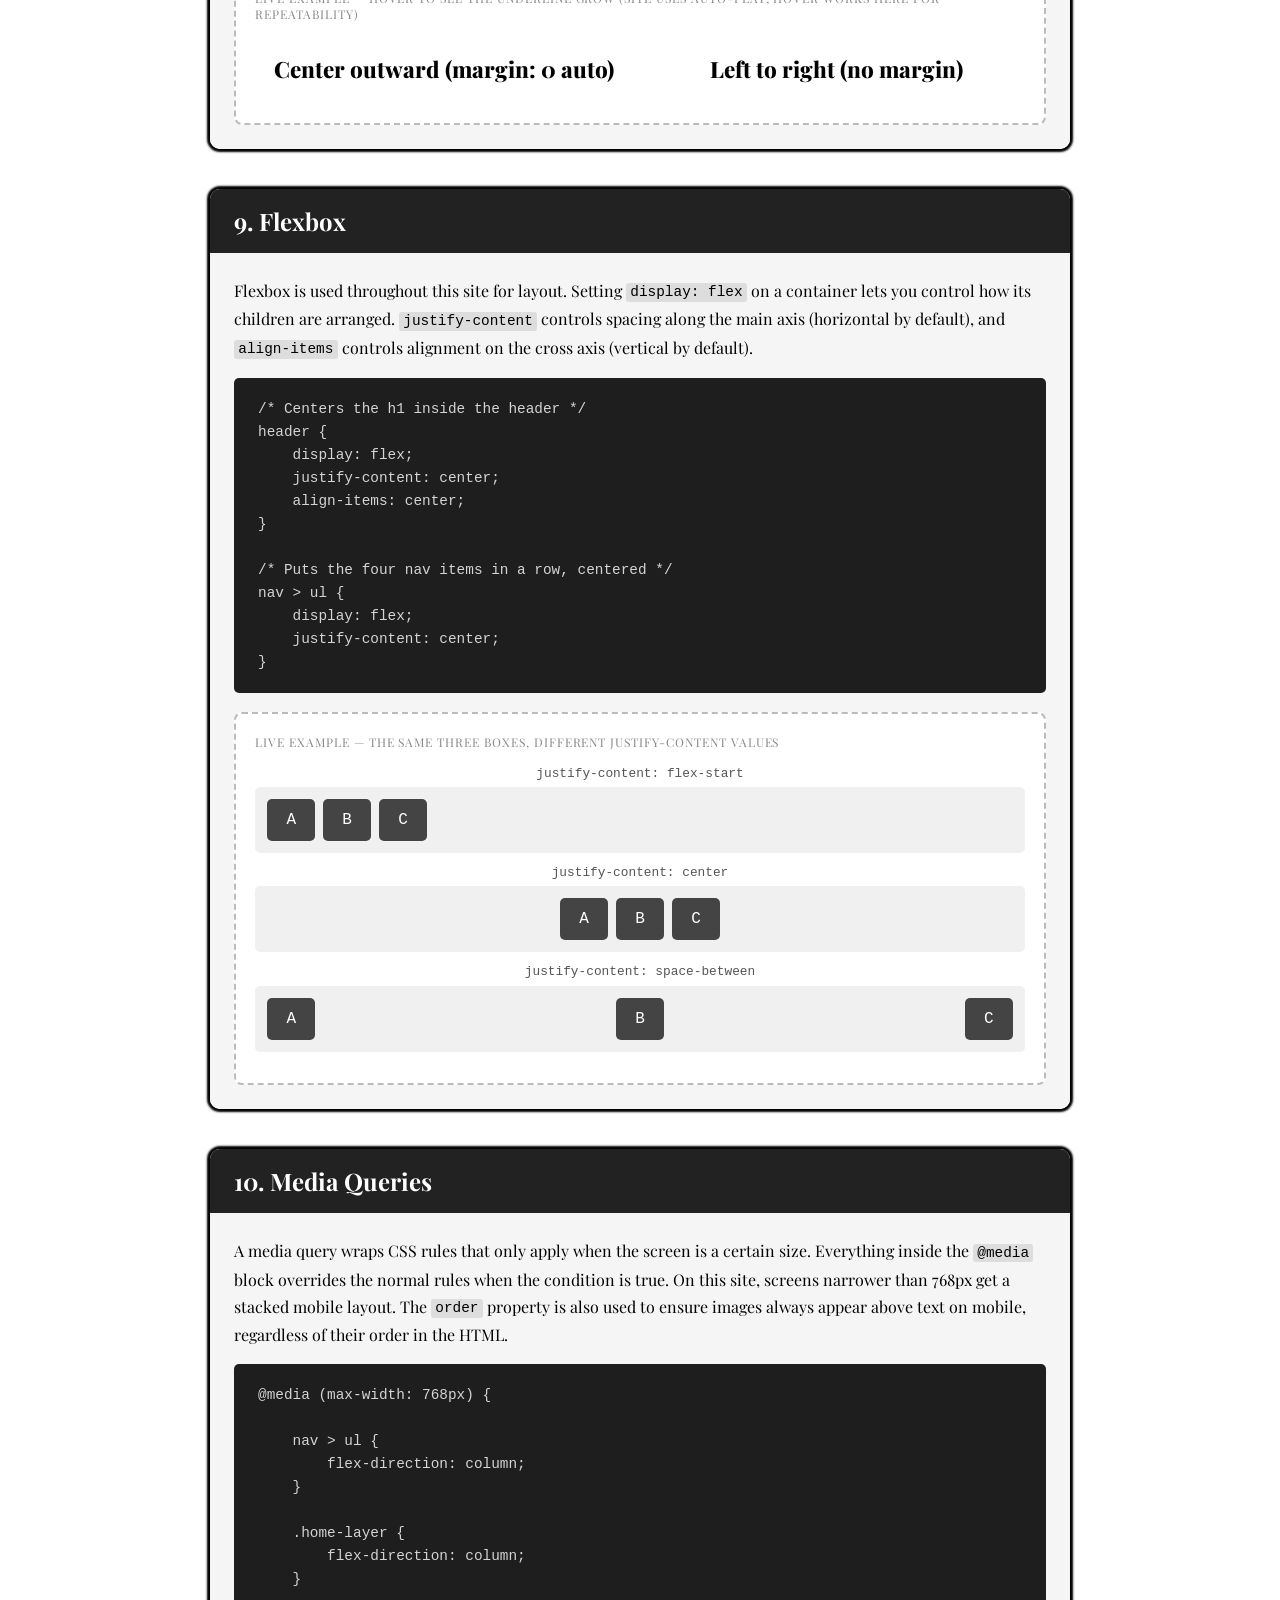
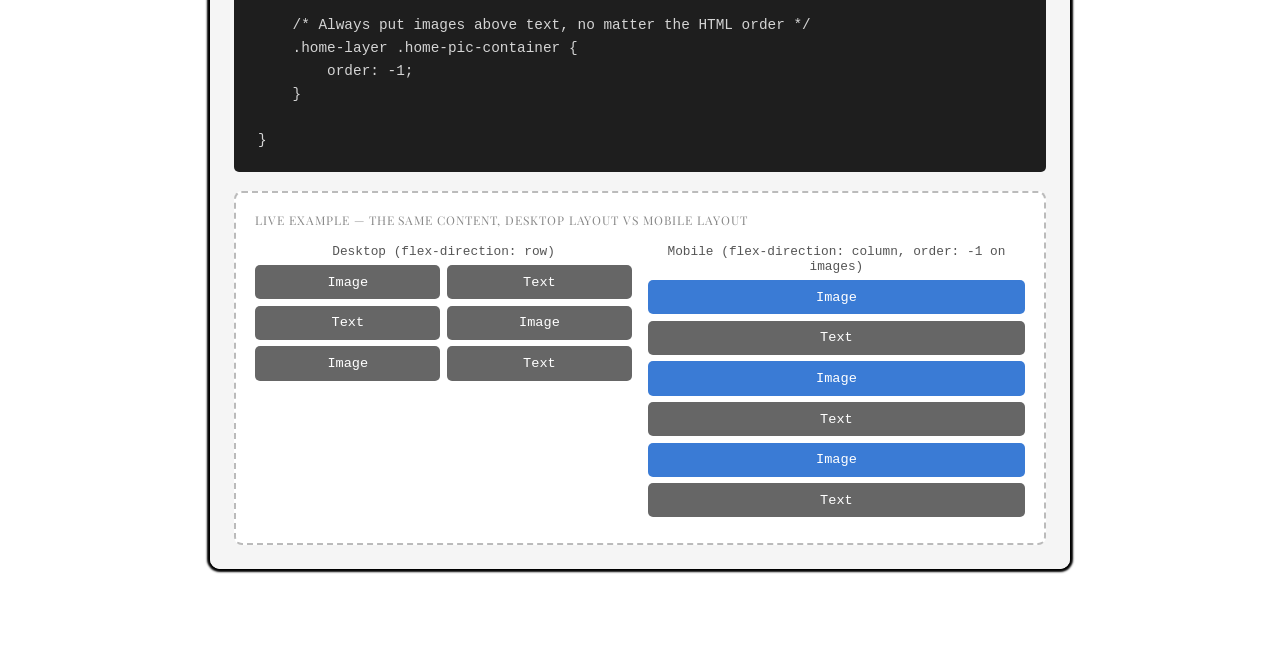
==== commit 4e33dd5a: "Rename home-container to home-layer and home-pic to home-pic-container Co-Authored-By: Claude Sonnet" ====
--- a/explainer.html
+++ b/explainer.html
@@ -252,17 +252,17 @@
                     <code>transition</code> to animate it smoothly.
                 </p>
                 <pre>
-.home-pic {
+.home-pic-container {
     overflow: hidden;  /* clips anything outside the box */
     border-radius: 25px;
 }
 
-.home-pic > img {
+.home-pic-container > img {
     width: 100%;
     transition: transform 0.5s ease;
 }
 
-.home-pic:hover img {
+.home-pic-container:hover img {
     transform: scale(1.3);
 }</pre>
 
@@ -460,12 +460,12 @@
         flex-direction: column;
     }
 
-    .home-container {
+    .home-layer {
         flex-direction: column;
     }
 
     /* Always put images above text, no matter the HTML order */
-    .home-container .home-pic {
+    .home-layer .home-pic-container {
         order: -1;
     }
 
--- a/style.css
+++ b/style.css
@@ -130,22 +130,22 @@
 
 /* #region Homepage Styling */
 
-.home-container {
+.home-layer {
     display: flex;
     justify-content: center;
 }
 
-.home-container>div {
+.home-layer>div {
     width: 49%;
     margin: 1%;
 }
 
-.home-pic {
+.home-pic-container {
     overflow: hidden;
     border-radius: 25px;
 }
 
-.home-pic>img {
+.home-pic-container>img {
     display: block;
     width: 100%;
     object-fit: cover;
@@ -153,7 +153,7 @@
     transition: transform 0.5s ease;
 }
 
-.home-pic:hover img {
+.home-pic-container:hover img {
     transform: scale(1.3);
 }
 
@@ -163,6 +163,7 @@
     justify-content: center;
     align-items: center;
     border-radius: 25px;
+    padding: 2rem;
 
     background-image: linear-gradient(to bottom, rgba(0, 0, 0, 0.2), rgba(0, 0, 0, 0.2));
 }
@@ -178,7 +179,7 @@
 }
 
 .info-container:hover p {
-    transform: scale(1.2);
+    transform: scale(1.1);
 }
 
 /* #endregion */
@@ -670,17 +671,17 @@
 
     /* #region Homepage */
 
-    .home-container {
+    .home-layer {
         flex-direction: column;
         align-items: center;
     }
 
-    .home-container>div {
+    .home-layer>div {
         width: 92%;
         margin: 2% 0;
     }
 
-    .home-container .home-pic {
+    .home-layer .home-pic-container {
         order: -1;
     }
 
